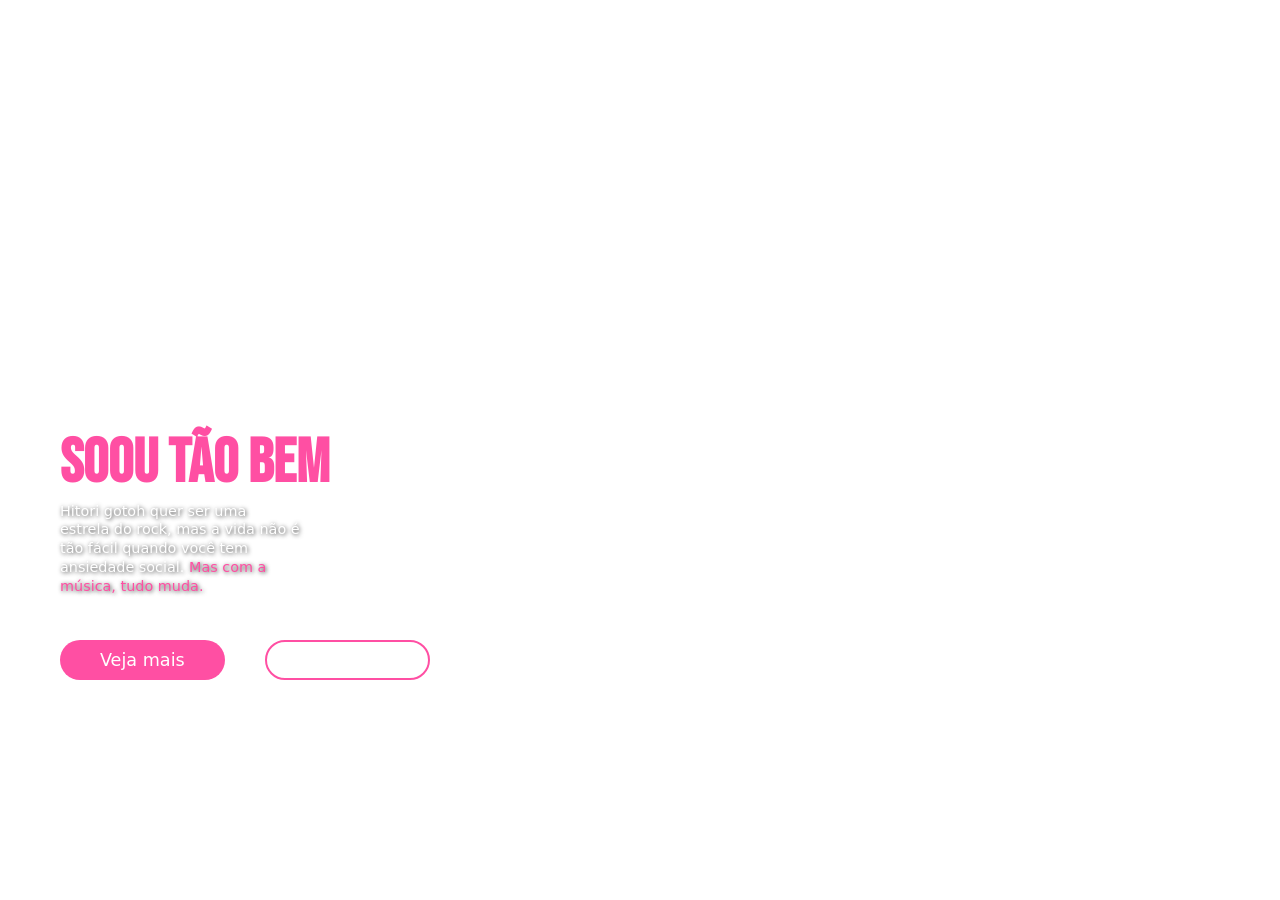
==== index.html @ b06bd663 "criando a tela de inicio (mobile First)" ====
<!DOCTYPE html>
<html lang="pt-br">
<head>
    <meta charset="UTF-8">
    <meta name="viewport" content="width=device-width, initial-scale=1.0">
    <title>Document</title>
    <link rel="stylesheet" href="index.css">
    <link rel="stylesheet" href="media.css">
    <link href="https://fonts.googleapis.com/css2?family=Bebas+Neue&display=swap" rel="stylesheet">
</head>
<body>
    <main>
        <section class="container">
            <article>
                <p class="subtitulo">Um anime sobre música, amizade e superar medos</p>
                <h1>A ansiedade social nunca <span>soou tão bem</span></h1>
                <p class="texto">Hitori gotoh quer ser uma estrela do rock, mas a vida não é tão fácil quando você tem ansiedade social.
                <span>Mas com a música, tudo muda.</span></p>
            </article>
            <div class="botoes">
                <a href="#" class="BoRosa">Veja mais</a>
                <a href="#" class="BoTransp">Conheça a banda</a>
            </div>
        </section>
    </main>
</body>
</html>
---- index.css ----
@charset "UTF-8";

/*
.bebas-neue-regular {
  font-family: "Bebas Neue", sans-serif;
  font-weight: 400;
  font-style: normal;
}

.akt-<uniquifier> {
  font-family: "Akt", sans-serif;
  font-optical-sizing: auto;
  font-weight: <weight>;
  font-style: normal;
} */
 :root{
    --bocchi: #FF4FA3;
    --nijika: #f7c600;
    --ryo: #1e4bff;
    --kita: #FF174D;
}
*{
    margin: 0;
    padding: 0;
    box-sizing: border-box;
}

body{
    width: 100vw;
    height: 100vh;
    background: linear-gradient(rgba(0,0,0,0.5)), url(imagens/fundo-phone.png) left center no-repeat;
    background-size: cover;
    color: white;
    font-family: system-ui, -apple-system, BlinkMacSystemFont, 'Segoe UI', Roboto, Oxygen, Ubuntu, Cantarell, 'Open Sans', 'Helvetica Neue', sans-serif;
}
main{
    width: 100vw;
    height: 100vh;
    display: flex;
    align-items: center;
    padding: 60px;
}
section.container{
    width: 370px;
    height: 450px;
}
section span{
    color: var(--bocchi);
}
article .subtitulo{
    font-size: 0.9em;
    margin-bottom: 20px;
    text-transform: uppercase;
}
article > h1{
    font-family: 'Bebas Neue';
    font-size: 3.9rem;
    line-height: 1.2em;
}
article .texto{
    width: 240px;
    font-size: 0.9em;
    line-height: 1.3em;
    margin-bottom: 45px;
    text-shadow: 1px 1px 4px rgba(0,0,0,0.8);
}
.botoes{
    display: flex;
    gap: 40px;
}
.botoes a{
    width: 200px;
    height: 40px;
    display: flex;
    align-items: center;
    justify-content: center;
    text-decoration: none;
    font-size: 1.1em;
    color: white;
    border-radius: 50px;
}
.BoRosa{
    background-color: var(--bocchi);
}
.BoTransp{
    background-color: rgba(255, 255, 255, 0.1);
    backdrop-filter: blur(25px);
    border: 2px solid var(--bocchi);
}
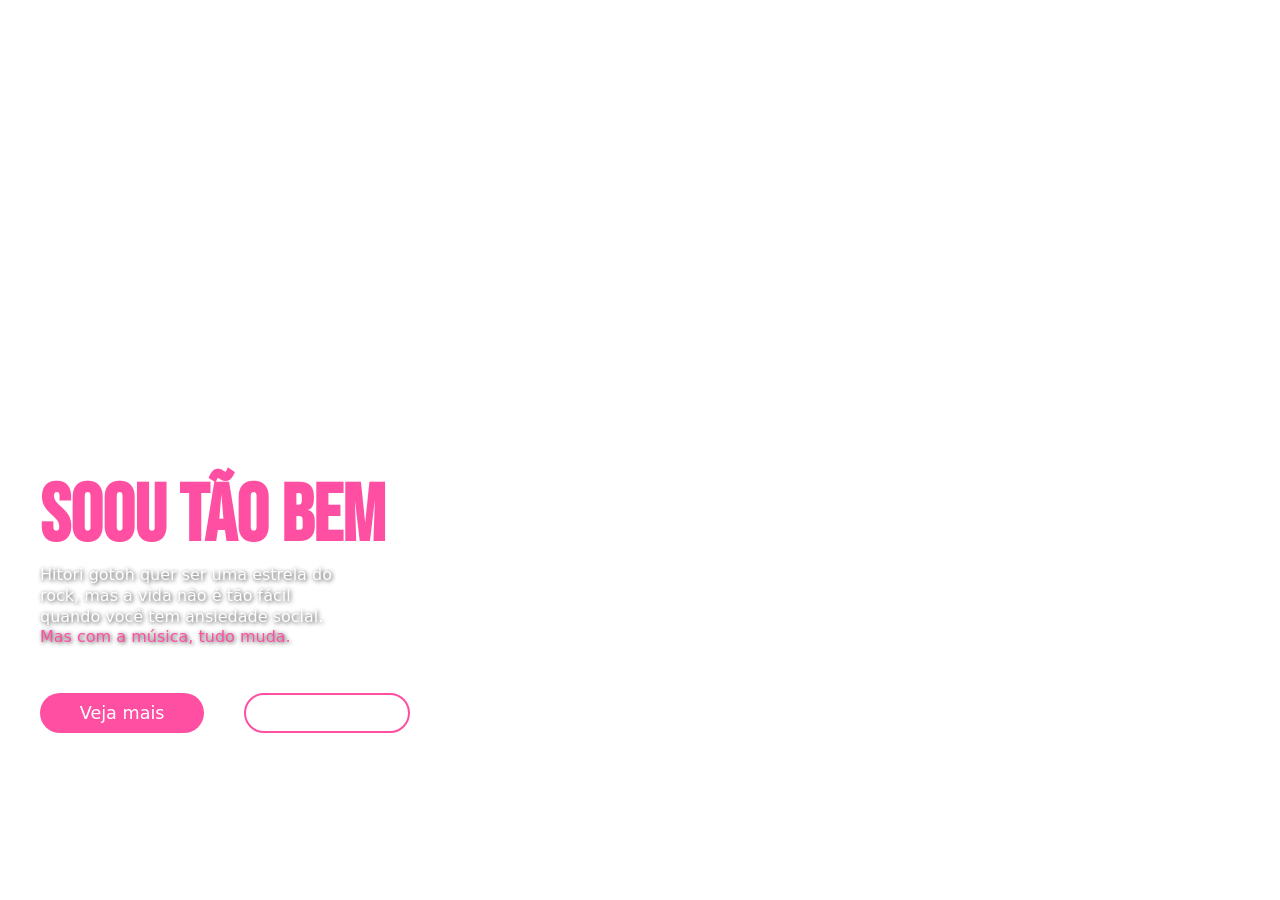
==== commit 01238501: "index(padding e link do botão)" ====
--- a/index.html
+++ b/index.html
@@ -18,7 +18,7 @@
                 <span>Mas com a música, tudo muda.</span></p>
             </article>
             <div class="botoes">
-                <a href="#" class="BoRosa">Veja mais</a>
+                <a href="pages/sobre.html" class="BoRosa">Veja mais</a>
                 <a href="#" class="BoTransp">Conheça a banda</a>
             </div>
         </section>
--- a/index.css
+++ b/index.css
@@ -6,18 +6,9 @@
   font-weight: 400;
   font-style: normal;
 }
-
-.akt-<uniquifier> {
-  font-family: "Akt", sans-serif;
-  font-optical-sizing: auto;
-  font-weight: <weight>;
-  font-style: normal;
-} */
+*/
  :root{
     --bocchi: #FF4FA3;
-    --nijika: #f7c600;
-    --ryo: #1e4bff;
-    --kita: #FF174D;
 }
 *{
     margin: 0;
@@ -25,20 +16,21 @@
     box-sizing: border-box;
 }
 
+
 body{
-    width: 100vw;
-    height: 100vh;
     background: linear-gradient(rgba(0,0,0,0.5)), url(imagens/fundo-phone.png) left center no-repeat;
     background-size: cover;
     color: white;
     font-family: system-ui, -apple-system, BlinkMacSystemFont, 'Segoe UI', Roboto, Oxygen, Ubuntu, Cantarell, 'Open Sans', 'Helvetica Neue', sans-serif;
+    overflow: hidden;
 }
 main{
     width: 100vw;
     height: 100vh;
     display: flex;
     align-items: center;
-    padding: 60px;
+    padding: 0px 40px;
+    /* Mudei esse padding tava geral e agr está só dos lados */
 }
 section.container{
     width: 370px;
--- a/media.css
+++ b/media.css
@@ -0,0 +1,30 @@
+@charset "UTF-8";
+
+@media screen and (min-width: 768px){
+    body{
+        background: linear-gradient(rgba(0, 0, 0, 0.5)), url(imagens/fundo-inicio-tablet.png) center no-repeat;
+        background-size: cover;
+    }
+    article > h1{
+        font-size: 5rem;
+    }
+    article .texto{
+        width: 300px;
+        font-size: 1em;
+    }
+    .botoes a{
+        width: 270px;
+        height: 40px;
+    }
+}
+
+@media screen and (min-width: 1024px){
+    body{
+        background: linear-gradient(rgba(0, 0, 0, 0.5)), url(imagens/fundo-inicio.png) center no-repeat;
+        background-size: cover;
+    }
+    .botoes a:hover{
+        background-color: #6a2144;
+    }
+}
+
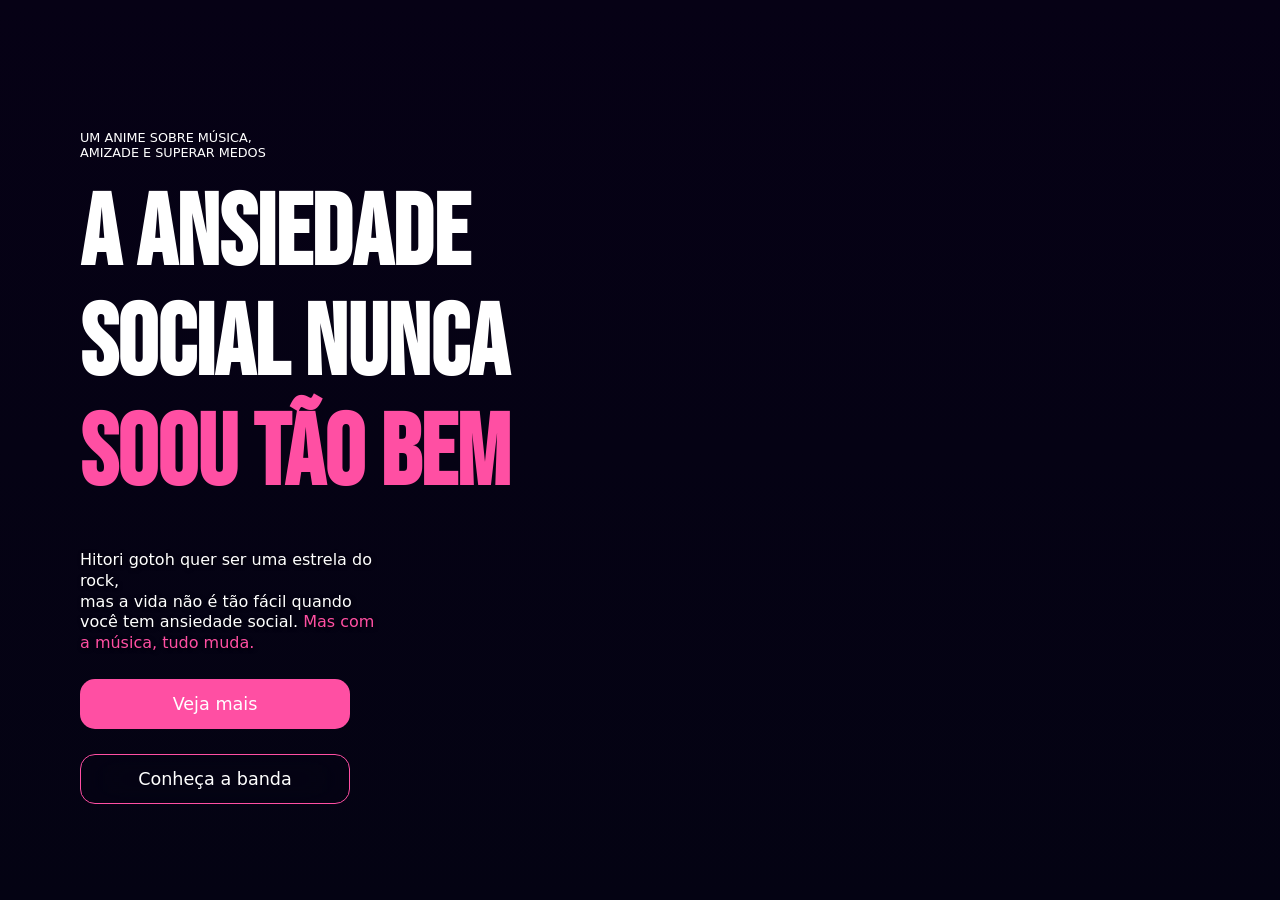
==== commit b709ed84: "Novo estilo da pagina de inicio e responsividade" ====
--- a/index.html
+++ b/index.html
@@ -3,7 +3,7 @@
 <head>
     <meta charset="UTF-8">
     <meta name="viewport" content="width=device-width, initial-scale=1.0">
-    <title>Document</title>
+    <title>Início</title>
     <link rel="stylesheet" href="index.css">
     <link rel="stylesheet" href="media.css">
     <link href="https://fonts.googleapis.com/css2?family=Bebas+Neue&display=swap" rel="stylesheet">
@@ -12,14 +12,14 @@
     <main>
         <section class="container">
             <article>
-                <p class="subtitulo">Um anime sobre música, amizade e superar medos</p>
-                <h1>A ansiedade social nunca <span>soou tão bem</span></h1>
-                <p class="texto">Hitori gotoh quer ser uma estrela do rock, mas a vida não é tão fácil quando você tem ansiedade social.
+                <p class="subtitulo">Um anime sobre música, <br> amizade e superar medos</p>
+                <h1>A ansiedade <br> social nunca <br> <span>soou tão bem</span></h1>
+                <p class="texto">Hitori gotoh quer ser uma estrela do rock, <br> mas a vida não é tão fácil quando você tem ansiedade social. 
                 <span>Mas com a música, tudo muda.</span></p>
             </article>
             <div class="botoes">
                 <a href="pages/sobre.html" class="BoRosa">Veja mais</a>
-                <a href="#" class="BoTransp">Conheça a banda</a>
+                <a href="pages/banda.html" class="BoTransp">Conheça a banda</a>
             </div>
         </section>
     </main>
--- a/index.css
+++ b/index.css
@@ -18,64 +18,74 @@
 
 
 body{
-    background: linear-gradient(rgba(0,0,0,0.5)), url(imagens/fundo-phone.png) left center no-repeat;
-    background-size: cover;
+    background: linear-gradient(to top, #040313, #060115);
     color: white;
     font-family: system-ui, -apple-system, BlinkMacSystemFont, 'Segoe UI', Roboto, Oxygen, Ubuntu, Cantarell, 'Open Sans', 'Helvetica Neue', sans-serif;
-    overflow: hidden;
+    width: 100%;
+    height: 100vh;
+}
+body::before{
+    content: '';
+    position: fixed;
+    background: linear-gradient(90deg,
+rgba(10, 6, 33, 0.489) 35%,
+rgba(10, 6, 33, 0.133) 70%,
+transparent 100%), 
+    url(imagens/fundo-phone-t.png) no-repeat;
+    background-position: 20% center;
+    background-size: cover;
+    z-index: -1;
+    opacity: 85%;
+    inset: 0;
 }
 main{
-    width: 100vw;
-    height: 100vh;
     display: flex;
-    align-items: center;
-    padding: 0px 40px;
-    /* Mudei esse padding tava geral e agr está só dos lados */
+    position: relative;
 }
 section.container{
-    width: 370px;
-    height: 450px;
+    padding: 60px 20px;
 }
 section span{
     color: var(--bocchi);
 }
 article .subtitulo{
-    font-size: 0.9em;
+    font-size: 0.8rem;
     margin-bottom: 20px;
     text-transform: uppercase;
 }
 article > h1{
     font-family: 'Bebas Neue';
-    font-size: 3.9rem;
-    line-height: 1.2em;
+    font-size: 50px;
+    line-height: 1.1em;
 }
 article .texto{
-    width: 240px;
-    font-size: 0.9em;
+    width: 270px;
+    font-size: 0.8rem;
     line-height: 1.3em;
-    margin-bottom: 45px;
+    margin-top: 40px;
+    margin-bottom: 25px;
     text-shadow: 1px 1px 4px rgba(0,0,0,0.8);
 }
 .botoes{
     display: flex;
-    gap: 40px;
+    flex-direction: column;
+    gap: 25px;
 }
 .botoes a{
     width: 200px;
-    height: 40px;
+    height: 45px;
     display: flex;
     align-items: center;
     justify-content: center;
     text-decoration: none;
     font-size: 1.1em;
     color: white;
-    border-radius: 50px;
+    border-radius: 15px;
 }
 .BoRosa{
     background-color: var(--bocchi);
 }
 .BoTransp{
-    background-color: rgba(255, 255, 255, 0.1);
     backdrop-filter: blur(25px);
-    border: 2px solid var(--bocchi);
-}+    border: 1px solid var(--bocchi);
+}
--- a/media.css
+++ b/media.css
@@ -1,10 +1,18 @@
 @charset "UTF-8";
+
+ :root{
+    --bocchi: #FF4FA3;
+}
 
 @media screen and (min-width: 768px){
     body{
         background: linear-gradient(rgba(0, 0, 0, 0.5)), url(imagens/fundo-inicio-tablet.png) center no-repeat;
         background-size: cover;
     }
+    body::before{
+        display: none;
+    }
+
     article > h1{
         font-size: 5rem;
     }
@@ -14,7 +22,7 @@
     }
     .botoes a{
         width: 270px;
-        height: 40px;
+        height: 50px;
     }
 }
 
@@ -23,6 +31,14 @@
         background: linear-gradient(rgba(0, 0, 0, 0.5)), url(imagens/fundo-inicio.png) center no-repeat;
         background-size: cover;
     }
+    section.container{
+         padding-top: 130px;
+         padding-left: 80px;
+
+    }
+    article > h1{
+        font-size: 100px;
+    }
     .botoes a:hover{
         background-color: #6a2144;
     }
